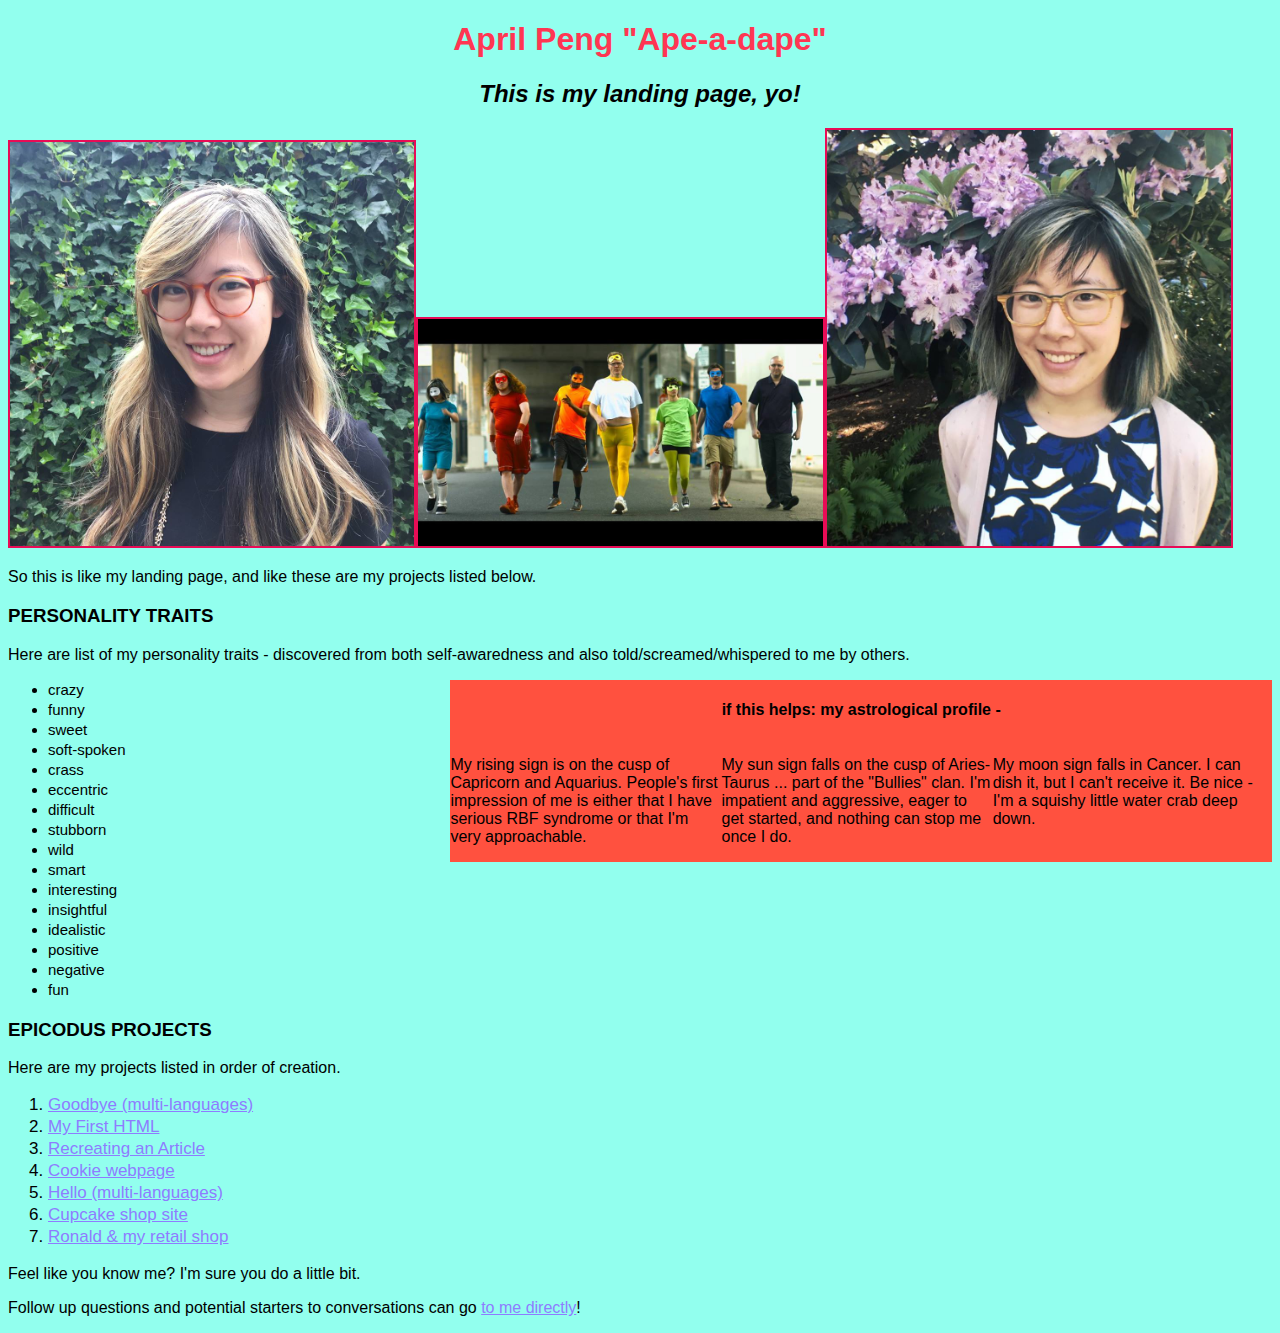
==== index.html @ a2ac8b07 "troubleshooted MD formatting in README and fixed img path and link issues in index.html" ====
<!DOCTYPE html>
<html>
  <head>
    <meta http-equiv="Content-Type" content="text/html; charset=UTF-8">
    <link href="css/styles.css" rel="stylesheet" type="text/css" media="all">
    <title>April Peng - Ape-a-dape</title>
  </head>
  <body>
    <h1>April Peng "Ape-a-dape"</h1>
    <h2>This is my landing page, yo!</h2>
      <div class="imagesTo">
        <img src="img/Ape1.jpg" alt="Ape Long Hair" class="images"><img src="img/ApeMiddle.jpg" alt="Ape Super Hero" class="images"><img src="img/Ape2.jpg" alt="Ape Short Hurr" class="images">
      </div>
      <p>So this is like my landing page, and like these are my projects listed below.</p>
    <h3>PERSONALITY TRAITS</h2>
      <p>Here are list of my personality traits - discovered from both self-awaredness and also told/screamed/whispered to me by others.</p>
        <div class="sidebar">
          <h4>if this helps: my astrological profile -</h4>
          <div class="columns">
            <p>My rising sign is on the cusp of Capricorn and Aquarius. People's first impression of me is either that I have serious RBF syndrome or that I'm very approachable.</p>
          </div>
          <div class="columns">
            <p>My sun sign falls on the cusp of Aries-Taurus ... part of the "Bullies" clan. I'm impatient and aggressive, eager to get started, and nothing can stop me once I do.</p>
          </div>
          <div class="columns">
            <p>My moon sign falls in Cancer. I can dish it, but I can't receive it. Be nice - I'm a squishy little water crab deep down.</p>
          </div>
        </div>
        <ul>
          <li>crazy</li>
          <li>funny</li>
          <li>sweet</li>
          <li>soft-spoken</li>
          <li>crass</li>
          <li>eccentric</li>
          <li>difficult</li>
          <li>stubborn</li>
          <li>wild</li>
          <li>smart</li>
          <li>interesting</li>
          <li>insightful</li>
          <li>idealistic</li>
          <li>positive</li>
          <li>negative</li>
          <li>fun</li>
        </ul>
    <h3>EPICODUS PROJECTS</h3>
      <p>Here are my projects listed in order of creation.</p>
        <ol>
          <li><a href="http://github.com/helloapro/goodbye">Goodbye (multi-languages)</a></li>
          <li><a href="http://github.com/helloapro/my-frst-html">My First HTML</a></li>
          <li><a href="http://github.com/helloapro/articleRecreation">Recreating an Article</a></li>
          <li><a href="http://helloapro.github.io/cookie-project">Cookie webpage</a></li>
          <li><a href="http://helloapro.github.io/hello-world">Hello (multi-languages)</a></li>
          <li><a href="http://helloapro.github.io/MayTheFourth">Cupcake shop site</a></li>
          <li><a href="http://helloapro.github.io/Pitted">Ronald & my retail shop</a></li>
        </ol>
    <p>Feel like you know me? I'm sure you do a little bit.</p>
    <p>Follow up questions and potential starters to conversations can go <a href="mailto:helloaprilpeng@gmail.com">to me directly</a>!
  </body>
</html>
---- css/styles.css ----
h1 {
  color: #FF3652;
  text-align: center;
}

h2 {
  font-style: italic;
  text-align: center;
}

h4 {
  text-align: center;
}

body {
  font-family: sans-serif;
  background-color: #92FFEE
}

ul {
  font-size: 15px;
  line-height: 20px;
}

ol {
  font-size: 17px;
  line-height: 22px;
}

a {
  color: #8E7CFF
}

.imagesTo {
  display: inline-block;
  image-orientation: center;
}

.images {
  width: 32%;
  border: 2px solid #E80C56;
  padding: 2px solid #E80C56;
}

.sidebar {
  width: 65%;
  float: right;
  background-color: #FF513F;
  margin-left: 15px
}

.columns {
  width: 33%;
  float: left;
}

.columns:hover {
  background-color: #FF7A69;
}
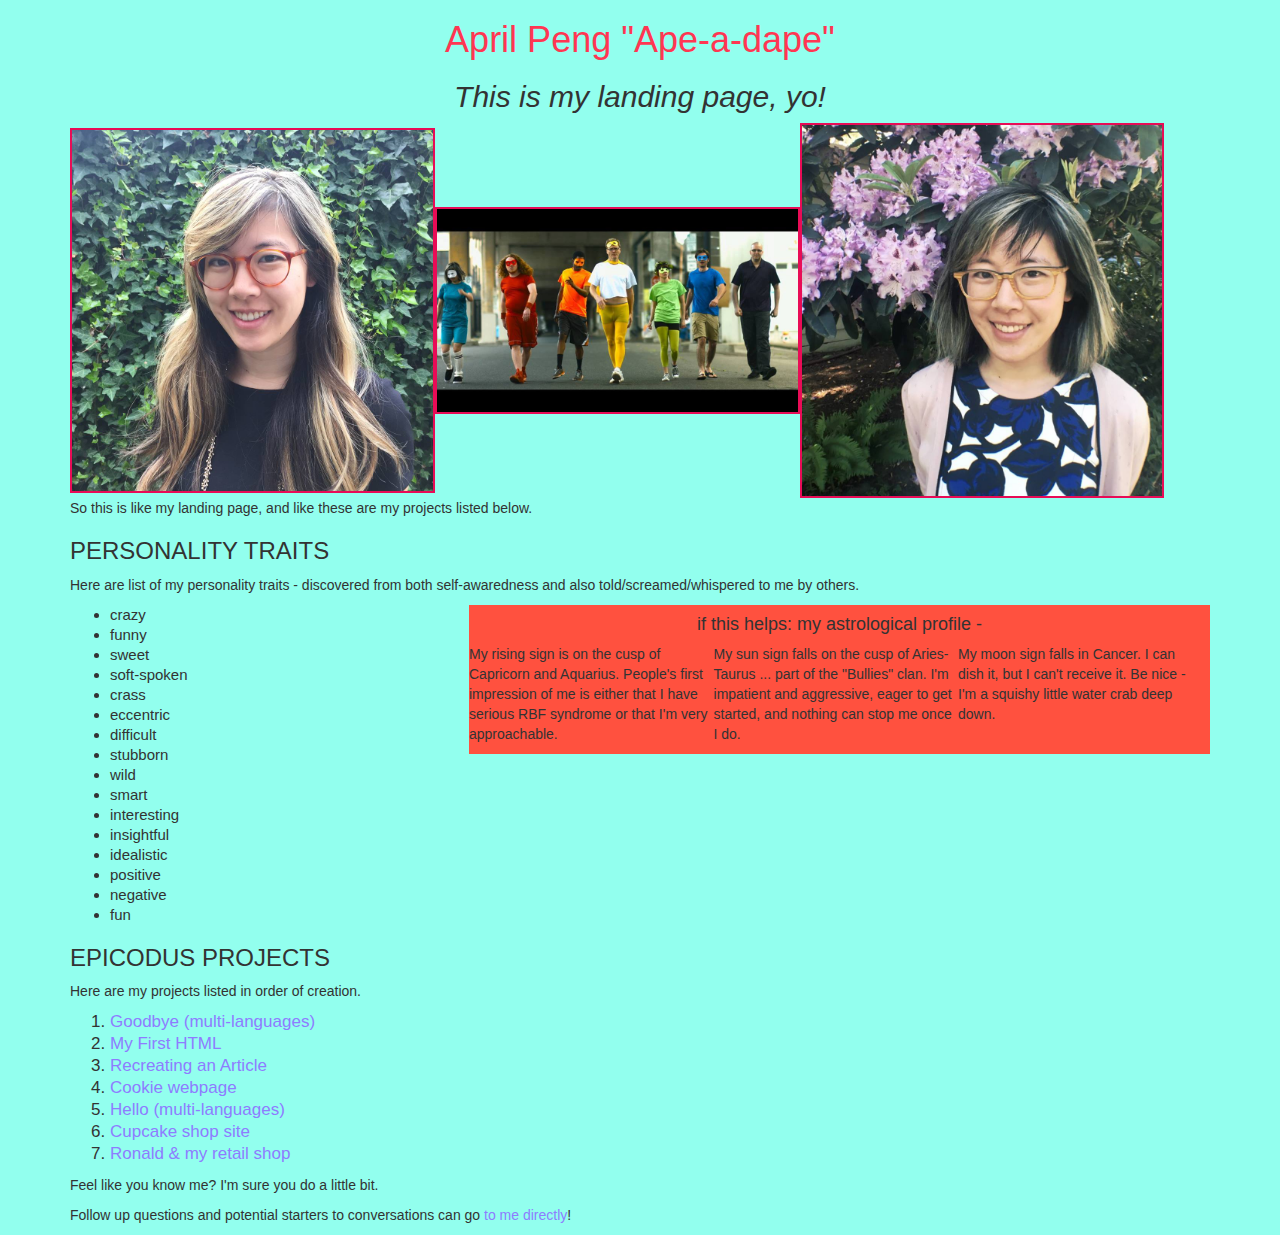
==== commit 1e4c3be8: "added bootstrap.css in css folder and referenced index.html. Added div class 'container' to index.ht" ====
--- a/index.html
+++ b/index.html
@@ -1,61 +1,63 @@
 <!DOCTYPE html>
 <html>
   <head>
-    <meta http-equiv="Content-Type" content="text/html; charset=UTF-8">
+    <link href="css/bootstrap.css" rel="stylesheet" type="text/css">
     <link href="css/styles.css" rel="stylesheet" type="text/css" media="all">
     <title>April Peng - Ape-a-dape</title>
   </head>
   <body>
-    <h1>April Peng "Ape-a-dape"</h1>
-    <h2>This is my landing page, yo!</h2>
-      <div class="imagesTo">
-        <img src="img/Ape1.jpg" alt="Ape Long Hair" class="images"><img src="img/ApeMiddle.jpg" alt="Ape Super Hero" class="images"><img src="img/Ape2.jpg" alt="Ape Short Hurr" class="images">
-      </div>
-      <p>So this is like my landing page, and like these are my projects listed below.</p>
-    <h3>PERSONALITY TRAITS</h2>
-      <p>Here are list of my personality traits - discovered from both self-awaredness and also told/screamed/whispered to me by others.</p>
-        <div class="sidebar">
-          <h4>if this helps: my astrological profile -</h4>
-          <div class="columns">
-            <p>My rising sign is on the cusp of Capricorn and Aquarius. People's first impression of me is either that I have serious RBF syndrome or that I'm very approachable.</p>
+    <div class="container">
+      <h1>April Peng "Ape-a-dape"</h1>
+      <h2>This is my landing page, yo!</h2>
+        <div class="imagesTo">
+          <img src="img/Ape1.jpg" alt="Ape Long Hair" class="images"><img src="img/ApeMiddle.jpg" alt="Ape Super Hero" class="images"><img src="img/Ape2.jpg" alt="Ape Short Hurr" class="images">
+        </div>
+        <p>So this is like my landing page, and like these are my projects listed below.</p>
+      <h3>PERSONALITY TRAITS</h2>
+        <p>Here are list of my personality traits - discovered from both self-awaredness and also told/screamed/whispered to me by others.</p>
+          <div class="sidebar">
+            <h4>if this helps: my astrological profile -</h4>
+            <div class="columns">
+              <p>My rising sign is on the cusp of Capricorn and Aquarius. People's first impression of me is either that I have serious RBF syndrome or that I'm very approachable.</p>
+            </div>
+            <div class="columns">
+              <p>My sun sign falls on the cusp of Aries-Taurus ... part of the "Bullies" clan. I'm impatient and aggressive, eager to get started, and nothing can stop me once I do.</p>
+            </div>
+            <div class="columns">
+              <p>My moon sign falls in Cancer. I can dish it, but I can't receive it. Be nice - I'm a squishy little water crab deep down.</p>
+            </div>
           </div>
-          <div class="columns">
-            <p>My sun sign falls on the cusp of Aries-Taurus ... part of the "Bullies" clan. I'm impatient and aggressive, eager to get started, and nothing can stop me once I do.</p>
-          </div>
-          <div class="columns">
-            <p>My moon sign falls in Cancer. I can dish it, but I can't receive it. Be nice - I'm a squishy little water crab deep down.</p>
-          </div>
-        </div>
-        <ul>
-          <li>crazy</li>
-          <li>funny</li>
-          <li>sweet</li>
-          <li>soft-spoken</li>
-          <li>crass</li>
-          <li>eccentric</li>
-          <li>difficult</li>
-          <li>stubborn</li>
-          <li>wild</li>
-          <li>smart</li>
-          <li>interesting</li>
-          <li>insightful</li>
-          <li>idealistic</li>
-          <li>positive</li>
-          <li>negative</li>
-          <li>fun</li>
-        </ul>
-    <h3>EPICODUS PROJECTS</h3>
-      <p>Here are my projects listed in order of creation.</p>
-        <ol>
-          <li><a href="http://github.com/helloapro/goodbye">Goodbye (multi-languages)</a></li>
-          <li><a href="http://github.com/helloapro/my-frst-html">My First HTML</a></li>
-          <li><a href="http://github.com/helloapro/articleRecreation">Recreating an Article</a></li>
-          <li><a href="http://helloapro.github.io/cookie-project">Cookie webpage</a></li>
-          <li><a href="http://helloapro.github.io/hello-world">Hello (multi-languages)</a></li>
-          <li><a href="http://helloapro.github.io/MayTheFourth">Cupcake shop site</a></li>
-          <li><a href="http://helloapro.github.io/Pitted">Ronald & my retail shop</a></li>
-        </ol>
-    <p>Feel like you know me? I'm sure you do a little bit.</p>
-    <p>Follow up questions and potential starters to conversations can go <a href="mailto:helloaprilpeng@gmail.com">to me directly</a>!
+          <ul>
+            <li>crazy</li>
+            <li>funny</li>
+            <li>sweet</li>
+            <li>soft-spoken</li>
+            <li>crass</li>
+            <li>eccentric</li>
+            <li>difficult</li>
+            <li>stubborn</li>
+            <li>wild</li>
+            <li>smart</li>
+            <li>interesting</li>
+            <li>insightful</li>
+            <li>idealistic</li>
+            <li>positive</li>
+            <li>negative</li>
+            <li>fun</li>
+          </ul>
+      <h3>EPICODUS PROJECTS</h3>
+        <p>Here are my projects listed in order of creation.</p>
+          <ol>
+            <li><a href="http://github.com/helloapro/goodbye">Goodbye (multi-languages)</a></li>
+            <li><a href="http://github.com/helloapro/my-frst-html">My First HTML</a></li>
+            <li><a href="http://github.com/helloapro/articleRecreation">Recreating an Article</a></li>
+            <li><a href="http://helloapro.github.io/cookie-project">Cookie webpage</a></li>
+            <li><a href="http://helloapro.github.io/hello-world">Hello (multi-languages)</a></li>
+            <li><a href="http://helloapro.github.io/MayTheFourth">Cupcake shop site</a></li>
+            <li><a href="http://helloapro.github.io/Pitted">Ronald & my retail shop</a></li>
+          </ol>
+      <p>Feel like you know me? I'm sure you do a little bit.</p>
+      <p>Follow up questions and potential starters to conversations can go <a href="mailto:helloaprilpeng@gmail.com">to me directly</a>!
+    </div>
   </body>
 </html>
--- a/css/styles.css
+++ b/css/styles.css
@@ -13,7 +13,6 @@
 }
 
 body {
-  font-family: sans-serif;
   background-color: #92FFEE
 }
 
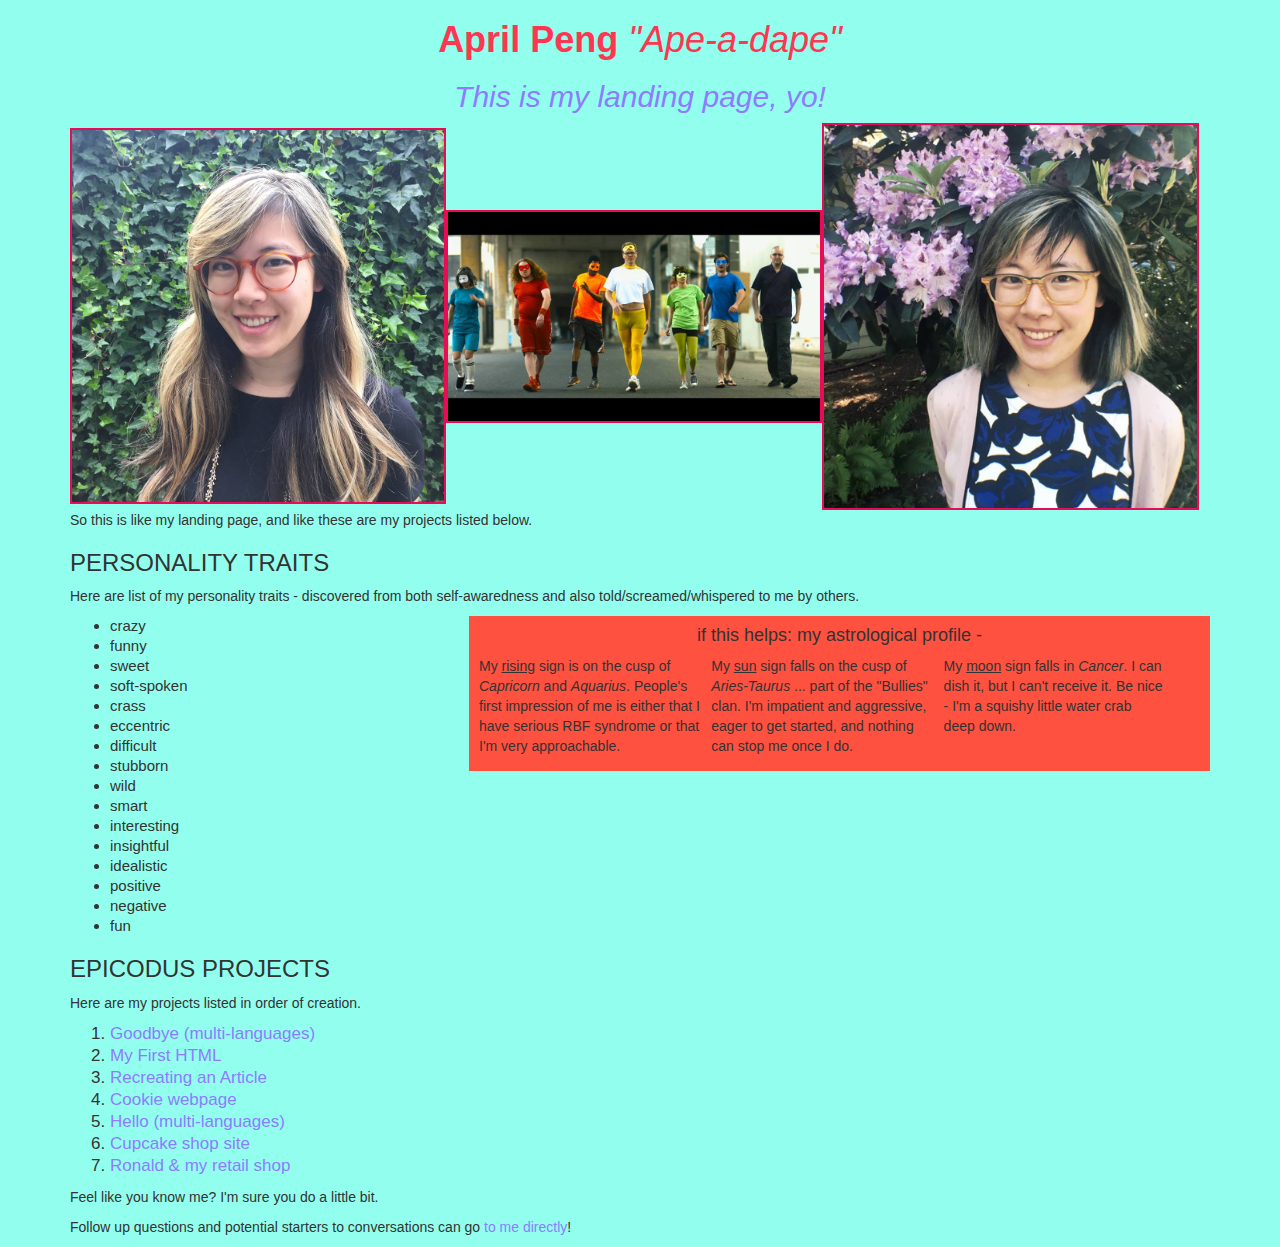
==== commit 301634d3: "add missing content on README: author, project title and description, link to my landing page. Fix i" ====
--- a/index.html
+++ b/index.html
@@ -7,55 +7,55 @@
   </head>
   <body>
     <div class="container">
-      <h1>April Peng "Ape-a-dape"</h1>
+      <h1><strong>April Peng</strong> <em>"Ape-a-dape"</em></h1>
       <h2>This is my landing page, yo!</h2>
-        <div class="imagesTo">
-          <img src="img/Ape1.jpg" alt="Ape Long Hair" class="images"><img src="img/ApeMiddle.jpg" alt="Ape Super Hero" class="images"><img src="img/Ape2.jpg" alt="Ape Short Hurr" class="images">
+      <div class="imagesTo">
+        <img src="img/Ape1.jpg" alt="Ape Long Hair" class="images"><img src="img/ApeMiddle.jpg" alt="Ape Super Hero" class="images"><img src="img/Ape2.jpg" alt="Ape Short Hurr" class="images">
+      </div>
+      <p>So this is like my landing page, and like these are my projects listed below.</p>
+      <h3>PERSONALITY TRAITS</h2>
+      <p>Here are list of my personality traits - discovered from both self-awaredness and also told/screamed/whispered to me by others.</p>
+      <div class="sidebar">
+        <h4>if this helps: my astrological profile -</h4>
+        <div class="columns">
+          <p>My <span class="sign-type">rising</span> sign is on the cusp of <span class="sign">Capricorn</span> and <span class="sign">Aquarius</span>. People's first impression of me is either that I have serious RBF syndrome or that I'm very approachable.</p>
         </div>
-        <p>So this is like my landing page, and like these are my projects listed below.</p>
-      <h3>PERSONALITY TRAITS</h2>
-        <p>Here are list of my personality traits - discovered from both self-awaredness and also told/screamed/whispered to me by others.</p>
-          <div class="sidebar">
-            <h4>if this helps: my astrological profile -</h4>
-            <div class="columns">
-              <p>My rising sign is on the cusp of Capricorn and Aquarius. People's first impression of me is either that I have serious RBF syndrome or that I'm very approachable.</p>
-            </div>
-            <div class="columns">
-              <p>My sun sign falls on the cusp of Aries-Taurus ... part of the "Bullies" clan. I'm impatient and aggressive, eager to get started, and nothing can stop me once I do.</p>
-            </div>
-            <div class="columns">
-              <p>My moon sign falls in Cancer. I can dish it, but I can't receive it. Be nice - I'm a squishy little water crab deep down.</p>
-            </div>
-          </div>
-          <ul>
-            <li>crazy</li>
-            <li>funny</li>
-            <li>sweet</li>
-            <li>soft-spoken</li>
-            <li>crass</li>
-            <li>eccentric</li>
-            <li>difficult</li>
-            <li>stubborn</li>
-            <li>wild</li>
-            <li>smart</li>
-            <li>interesting</li>
-            <li>insightful</li>
-            <li>idealistic</li>
-            <li>positive</li>
-            <li>negative</li>
-            <li>fun</li>
-          </ul>
+        <div class="columns">
+          <p>My <span class="sign-type">sun</span> sign falls on the cusp of <span class="sign">Aries-Taurus</span> ... part of the "Bullies" clan. I'm impatient and aggressive, eager to get started, and nothing can stop me once I do.</p>
+        </div>
+        <div class="columns">
+          <p>My <span class="sign-type">moon</span> sign falls in <span class="sign">Cancer</span>. I can dish it, but I can't receive it. Be nice - I'm a squishy little water crab deep down.</p>
+        </div>
+      </div>
+      <ul>
+        <li>crazy</li>
+        <li>funny</li>
+        <li>sweet</li>
+        <li>soft-spoken</li>
+        <li>crass</li>
+        <li>eccentric</li>
+        <li>difficult</li>
+        <li>stubborn</li>
+        <li>wild</li>
+        <li>smart</li>
+        <li>interesting</li>
+        <li>insightful</li>
+        <li>idealistic</li>
+        <li>positive</li>
+        <li>negative</li>
+        <li>fun</li>
+      </ul>
       <h3>EPICODUS PROJECTS</h3>
-        <p>Here are my projects listed in order of creation.</p>
-          <ol>
-            <li><a href="http://github.com/helloapro/goodbye">Goodbye (multi-languages)</a></li>
-            <li><a href="http://github.com/helloapro/my-frst-html">My First HTML</a></li>
-            <li><a href="http://github.com/helloapro/articleRecreation">Recreating an Article</a></li>
-            <li><a href="http://helloapro.github.io/cookie-project">Cookie webpage</a></li>
-            <li><a href="http://helloapro.github.io/hello-world">Hello (multi-languages)</a></li>
-            <li><a href="http://helloapro.github.io/MayTheFourth">Cupcake shop site</a></li>
-            <li><a href="http://helloapro.github.io/Pitted">Ronald & my retail shop</a></li>
-          </ol>
+      <p>Here are my projects listed in order of creation.</p>
+      <ol>
+        <li><a href="http://github.com/helloapro/goodbye">Goodbye (multi-languages)</a></li>
+        <li><a href="http://github.com/helloapro/my-frst-html">My First HTML</a></li>
+        <li><a href="http://github.com/helloapro/articleRecreation">Recreating an Article</a></li>
+        <li><a href="http://helloapro.github.io/cookie-project">Cookie webpage</a></li>
+        <li><a href="http://helloapro.github.io/hello-world">Hello (multi-languages)</a></li>
+        <li><a href="http://helloapro.github.io/MayTheFourth">Cupcake shop site</a></li>
+        <li><a href="http://helloapro.github.io/Pitted">Ronald & my retail shop</a></li>
+      </ol>
       <p>Feel like you know me? I'm sure you do a little bit.</p>
       <p>Follow up questions and potential starters to conversations can go <a href="mailto:helloaprilpeng@gmail.com">to me directly</a>!
     </div>
--- a/css/styles.css
+++ b/css/styles.css
@@ -4,8 +4,9 @@
 }
 
 h2 {
+  text-align: center;
   font-style: italic;
-  text-align: center;
+  color: #8E7CFF;
 }
 
 h4 {
@@ -30,13 +31,21 @@
   color: #8E7CFF
 }
 
+.sign-type {
+  text-decoration: underline;
+}
+
+.sign {
+  font-style: oblique;
+}
+
 .imagesTo {
   display: inline-block;
   image-orientation: center;
 }
 
 .images {
-  width: 32%;
+  width: 33%;
   border: 2px solid #E80C56;
   padding: 2px solid #E80C56;
 }
@@ -49,10 +58,21 @@
 }
 
 .columns {
-  width: 33%;
+  width: 30%;
+  margin-left: 10px;
+  margin-bottom: 5px;
   float: left;
 }
 
 .columns:hover {
   background-color: #FF7A69;
 }
+
+/* Media Queries*/
+
+/* Phones to Tablets */
+
+@media screen and (min-width: 481 px) {
+
+
+}
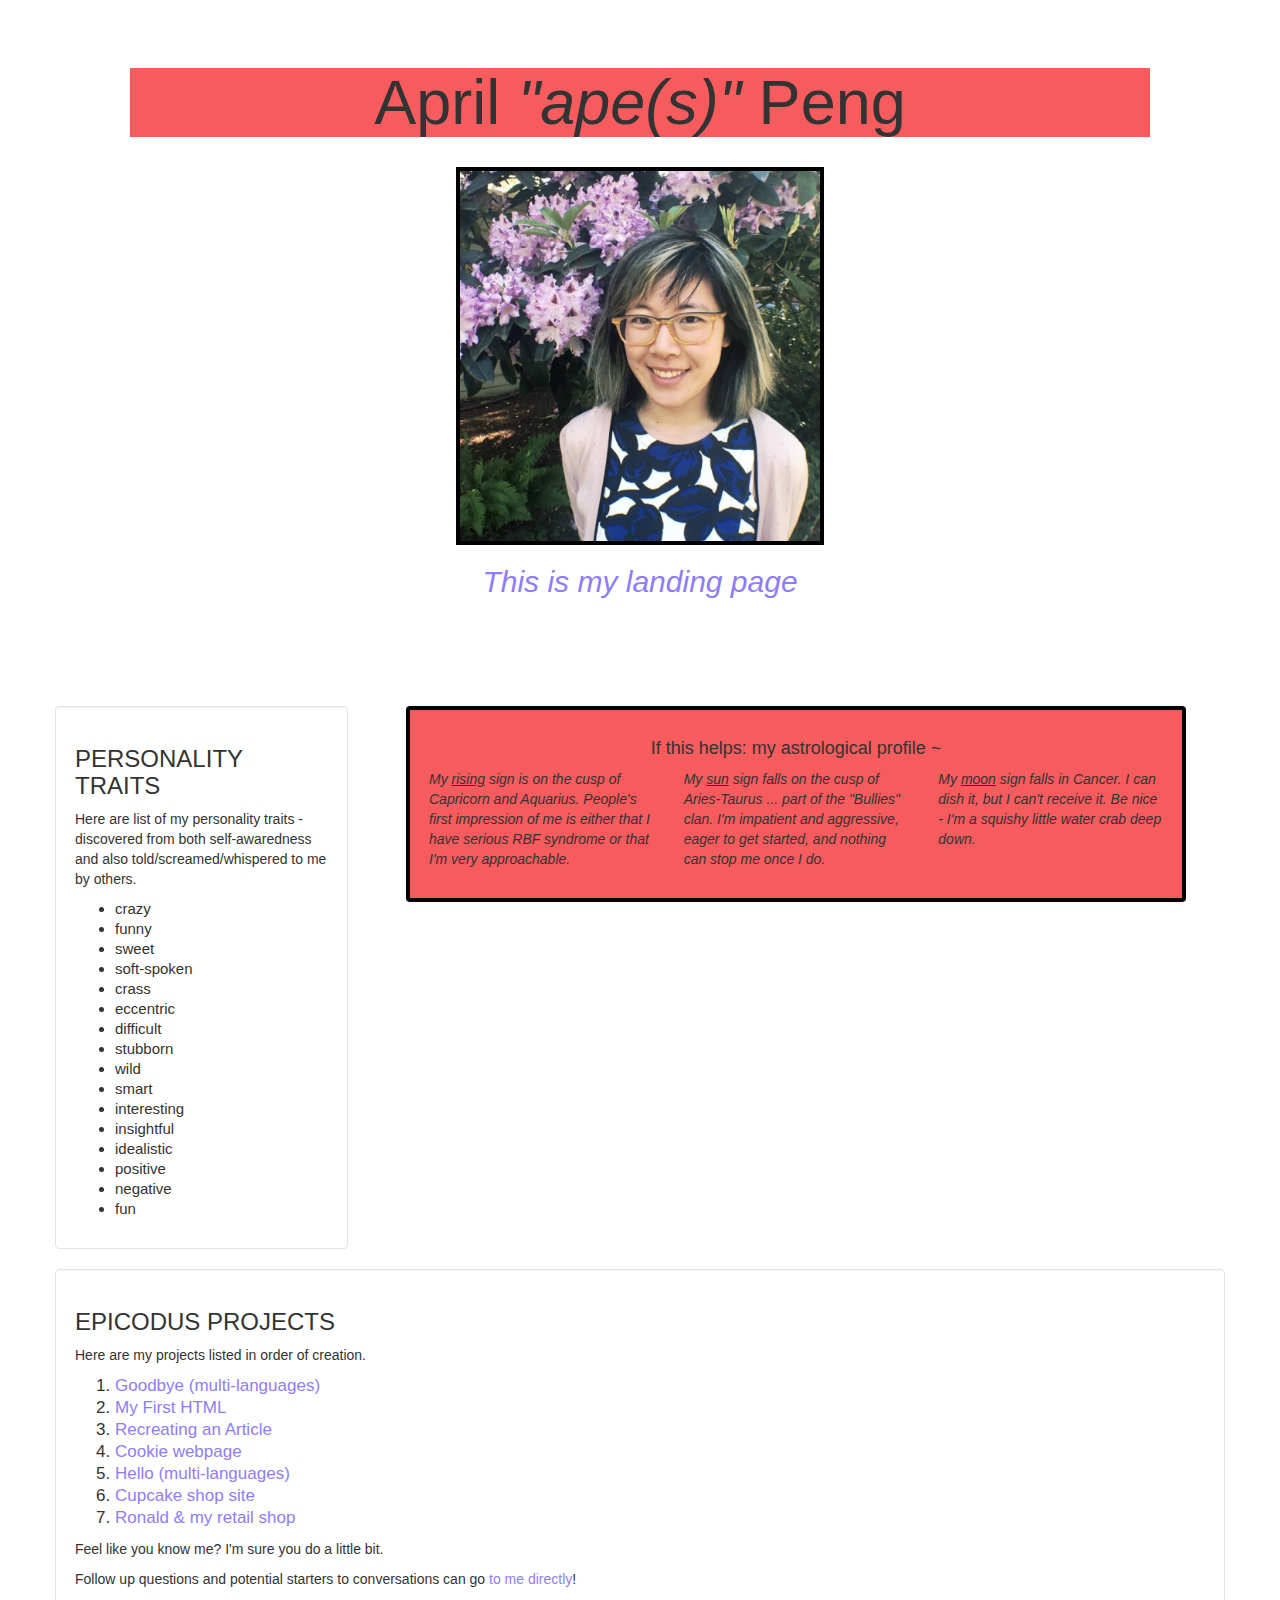
==== commit 29ef56f6: "update styling to less ugliness" ====
--- a/index.html
+++ b/index.html
@@ -7,57 +7,70 @@
   </head>
   <body>
     <div class="container">
-      <h1><strong>April Peng</strong> <em>"Ape-a-dape"</em></h1>
-      <h2>This is my landing page, yo!</h2>
-      <div class="imagesTo">
-        <img src="img/Ape1.jpg" alt="Ape Long Hair" class="images"><img src="img/ApeMiddle.jpg" alt="Ape Super Hero" class="images"><img src="img/Ape2.jpg" alt="Ape Short Hurr" class="images">
+      <div class="jumbotron white">
+        <h1 class="red">April <em>"ape(s)"</em> Peng</h1>
+        <br>
+        <div>
+          <img src="img/Ape2.jpg" alt="Ape Short Hurr" class="images">
+        </div>
+        <h2>This is my landing page</h2>
       </div>
-      <p>So this is like my landing page, and like these are my projects listed below.</p>
-      <h3>PERSONALITY TRAITS</h2>
-      <p>Here are list of my personality traits - discovered from both self-awaredness and also told/screamed/whispered to me by others.</p>
-      <div class="sidebar">
-        <h4>if this helps: my astrological profile -</h4>
-        <div class="columns">
-          <p>My <span class="sign-type">rising</span> sign is on the cusp of <span class="sign">Capricorn</span> and <span class="sign">Aquarius</span>. People's first impression of me is either that I have serious RBF syndrome or that I'm very approachable.</p>
+      <br>
+      <div class="row">
+        <div class="col-sm-3 well white well-right">
+          <h3>PERSONALITY TRAITS</h2>
+          <p>Here are list of my personality traits - discovered from both self-awaredness and also told/screamed/whispered to me by others.</p>
+          <ul>
+            <li>crazy</li>
+            <li>funny</li>
+            <li>sweet</li>
+            <li>soft-spoken</li>
+            <li>crass</li>
+            <li>eccentric</li>
+            <li>difficult</li>
+            <li>stubborn</li>
+            <li>wild</li>
+            <li>smart</li>
+            <li>interesting</li>
+            <li>insightful</li>
+            <li>idealistic</li>
+            <li>positive</li>
+            <li>negative</li>
+            <li>fun</li>
+          </ul>
         </div>
-        <div class="columns">
-          <p>My <span class="sign-type">sun</span> sign falls on the cusp of <span class="sign">Aries-Taurus</span> ... part of the "Bullies" clan. I'm impatient and aggressive, eager to get started, and nothing can stop me once I do.</p>
-        </div>
-        <div class="columns">
-          <p>My <span class="sign-type">moon</span> sign falls in <span class="sign">Cancer</span>. I can dish it, but I can't receive it. Be nice - I'm a squishy little water crab deep down.</p>
+        <div class="col-sm-8 red well black-border pull-left">
+          <div class="row">
+            <h4>If this helps: my astrological profile ~ </h4>
+            <div class="col-sm-4 sign">
+              <p>My <span class="sign-type">rising</span> sign is on the cusp of <span class="sign">Capricorn</span> and <span class="sign">Aquarius</span>. People's first impression of me is either that I have serious RBF syndrome or that I'm very approachable.</p>
+            </div>
+            <div class="col-sm-4 sign">
+              <p>My <span class="sign-type">sun</span> sign falls on the cusp of <span class="sign">Aries-Taurus</span> ... part of the "Bullies" clan. I'm impatient and aggressive, eager to get started, and nothing can stop me once I do.</p>
+            </div>
+            <div class="col-sm-4 sign">
+              <p>My <span class="sign-type">moon</span> sign falls in <span class="sign">Cancer</span>. I can dish it, but I can't receive it. Be nice - I'm a squishy little water crab deep down.</p>
+            </div>
+          </div>
         </div>
       </div>
-      <ul>
-        <li>crazy</li>
-        <li>funny</li>
-        <li>sweet</li>
-        <li>soft-spoken</li>
-        <li>crass</li>
-        <li>eccentric</li>
-        <li>difficult</li>
-        <li>stubborn</li>
-        <li>wild</li>
-        <li>smart</li>
-        <li>interesting</li>
-        <li>insightful</li>
-        <li>idealistic</li>
-        <li>positive</li>
-        <li>negative</li>
-        <li>fun</li>
-      </ul>
-      <h3>EPICODUS PROJECTS</h3>
-      <p>Here are my projects listed in order of creation.</p>
-      <ol>
-        <li><a href="http://github.com/helloapro/goodbye">Goodbye (multi-languages)</a></li>
-        <li><a href="http://github.com/helloapro/my-frst-html">My First HTML</a></li>
-        <li><a href="http://github.com/helloapro/articleRecreation">Recreating an Article</a></li>
-        <li><a href="http://helloapro.github.io/cookie-project">Cookie webpage</a></li>
-        <li><a href="http://helloapro.github.io/hello-world">Hello (multi-languages)</a></li>
-        <li><a href="http://helloapro.github.io/MayTheFourth">Cupcake shop site</a></li>
-        <li><a href="http://helloapro.github.io/Pitted">Ronald & my retail shop</a></li>
-      </ol>
-      <p>Feel like you know me? I'm sure you do a little bit.</p>
-      <p>Follow up questions and potential starters to conversations can go <a href="mailto:helloaprilpeng@gmail.com">to me directly</a>!
-    </div>
+
+      <div class="row project-list well white">
+        <h3>EPICODUS PROJECTS</h3>
+        <p>Here are my projects listed in order of creation.</p>
+        <ol>
+          <li><a href="http://github.com/helloapro/goodbye">Goodbye (multi-languages)</a></li>
+          <li><a href="http://github.com/helloapro/my-frst-html">My First HTML</a></li>
+          <li><a href="http://github.com/helloapro/articleRecreation">Recreating an Article</a></li>
+          <li><a href="http://helloapro.github.io/cookie-project">Cookie webpage</a></li>
+          <li><a href="http://helloapro.github.io/hello-world">Hello (multi-languages)</a></li>
+          <li><a href="http://helloapro.github.io/MayTheFourth">Cupcake shop site</a></li>
+          <li><a href="http://helloapro.github.io/Pitted">Ronald & my retail shop</a></li>
+        </ol>
+        <p>Feel like you know me? I'm sure you do a little bit.</p>
+        <p>Follow up questions and potential starters to conversations can go <a href="mailto:helloaprilpeng@gmail.com">to me directly</a>!
+      </div>
+      <br>
+    </div><!--closes container-->
   </body>
 </html>
--- a/css/styles.css
+++ b/css/styles.css
@@ -1,5 +1,4 @@
 h1 {
-  color: #FF3652;
   text-align: center;
 }
 
@@ -14,7 +13,13 @@
 }
 
 body {
-  background-color: #92FFEE
+  background-image: url("https://static.pexels.com/photos/2988/pattern-triangles.jpg");
+  background-position: center;
+  background-size: contain;
+}
+
+.white {
+  background-color: rgba(255, 255, 255, 0.8) !important;
 }
 
 ul {
@@ -31,6 +36,14 @@
   color: #8E7CFF
 }
 
+.well-right {
+  text-align: left;
+}
+
+.pull-left {
+  margin-left: 5%;
+}
+
 .sign-type {
   text-decoration: underline;
 }
@@ -39,32 +52,23 @@
   font-style: oblique;
 }
 
-.imagesTo {
-  display: inline-block;
-  image-orientation: center;
+.images {
+  margin-left: 32%;
+  width: 36%;
+  border: 4px solid black;
+  padding: 4px solid black;
 }
 
-.images {
-  width: 33%;
-  border: 2px solid #E80C56;
-  padding: 2px solid #E80C56;
+.black-border {
+  border: 4px solid black;
+  padding: 4px solid black;
 }
 
-.sidebar {
-  width: 65%;
-  float: right;
-  background-color: #FF513F;
-  margin-left: 15px
+.red {
+  background-color: rgba(244, 51, 54, 0.8);
 }
 
-.columns {
-  width: 30%;
-  margin-left: 10px;
-  margin-bottom: 5px;
-  float: left;
-}
-
-.columns:hover {
+.sign:hover {
   background-color: #FF7A69;
 }
 
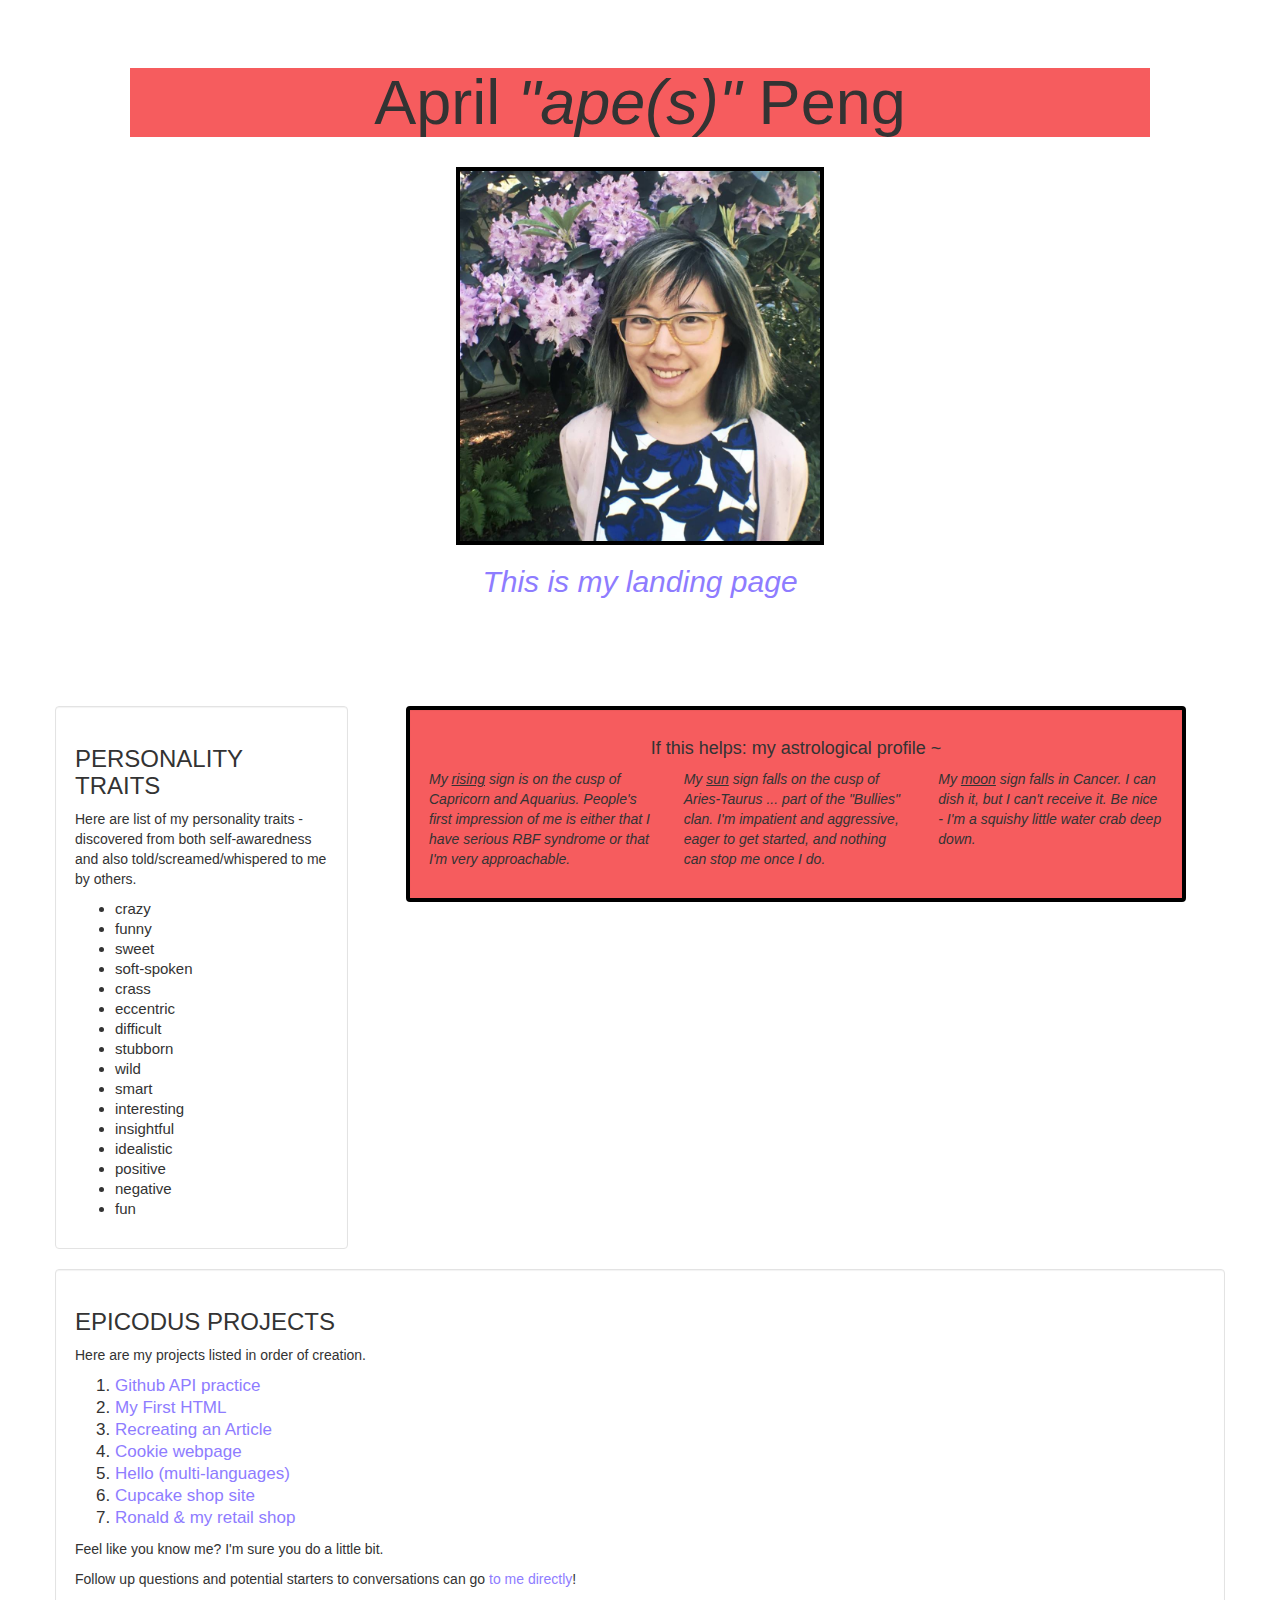
==== commit 1da9226b: "update project list" ====
--- a/index.html
+++ b/index.html
@@ -59,7 +59,7 @@
         <h3>EPICODUS PROJECTS</h3>
         <p>Here are my projects listed in order of creation.</p>
         <ol>
-          <li><a href="http://github.com/helloapro/goodbye">Goodbye (multi-languages)</a></li>
+          <li><a href="https://helloapro.github.io/js-cr1">Github API practice</a></li>
           <li><a href="http://github.com/helloapro/my-frst-html">My First HTML</a></li>
           <li><a href="http://github.com/helloapro/articleRecreation">Recreating an Article</a></li>
           <li><a href="http://helloapro.github.io/cookie-project">Cookie webpage</a></li>
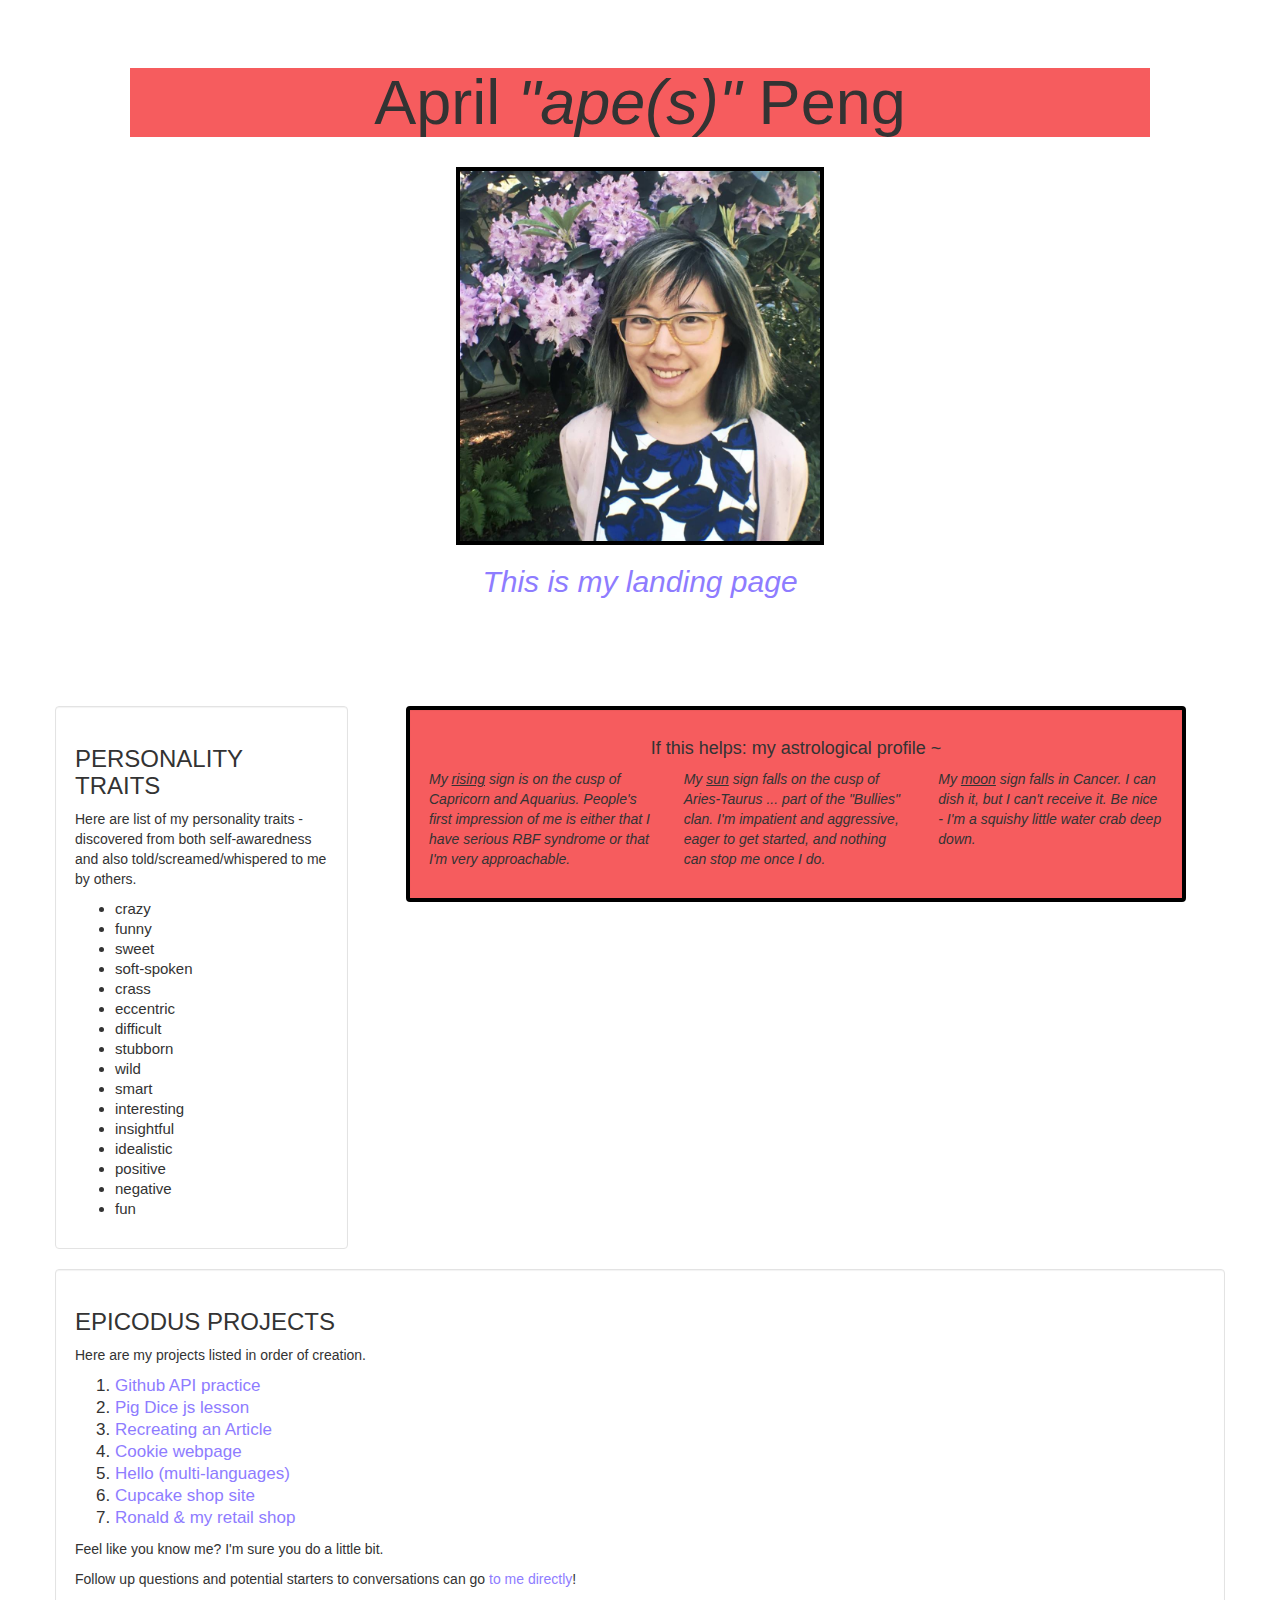
==== commit 5ae645d9: "update project list" ====
--- a/index.html
+++ b/index.html
@@ -60,7 +60,7 @@
         <p>Here are my projects listed in order of creation.</p>
         <ol>
           <li><a href="https://helloapro.github.io/js-cr1">Github API practice</a></li>
-          <li><a href="http://github.com/helloapro/my-frst-html">My First HTML</a></li>
+          <li><a href="http://https://helloapro.github.io/pig-dice/">Pig Dice js lesson</a></li>
           <li><a href="http://github.com/helloapro/articleRecreation">Recreating an Article</a></li>
           <li><a href="http://helloapro.github.io/cookie-project">Cookie webpage</a></li>
           <li><a href="http://helloapro.github.io/hello-world">Hello (multi-languages)</a></li>
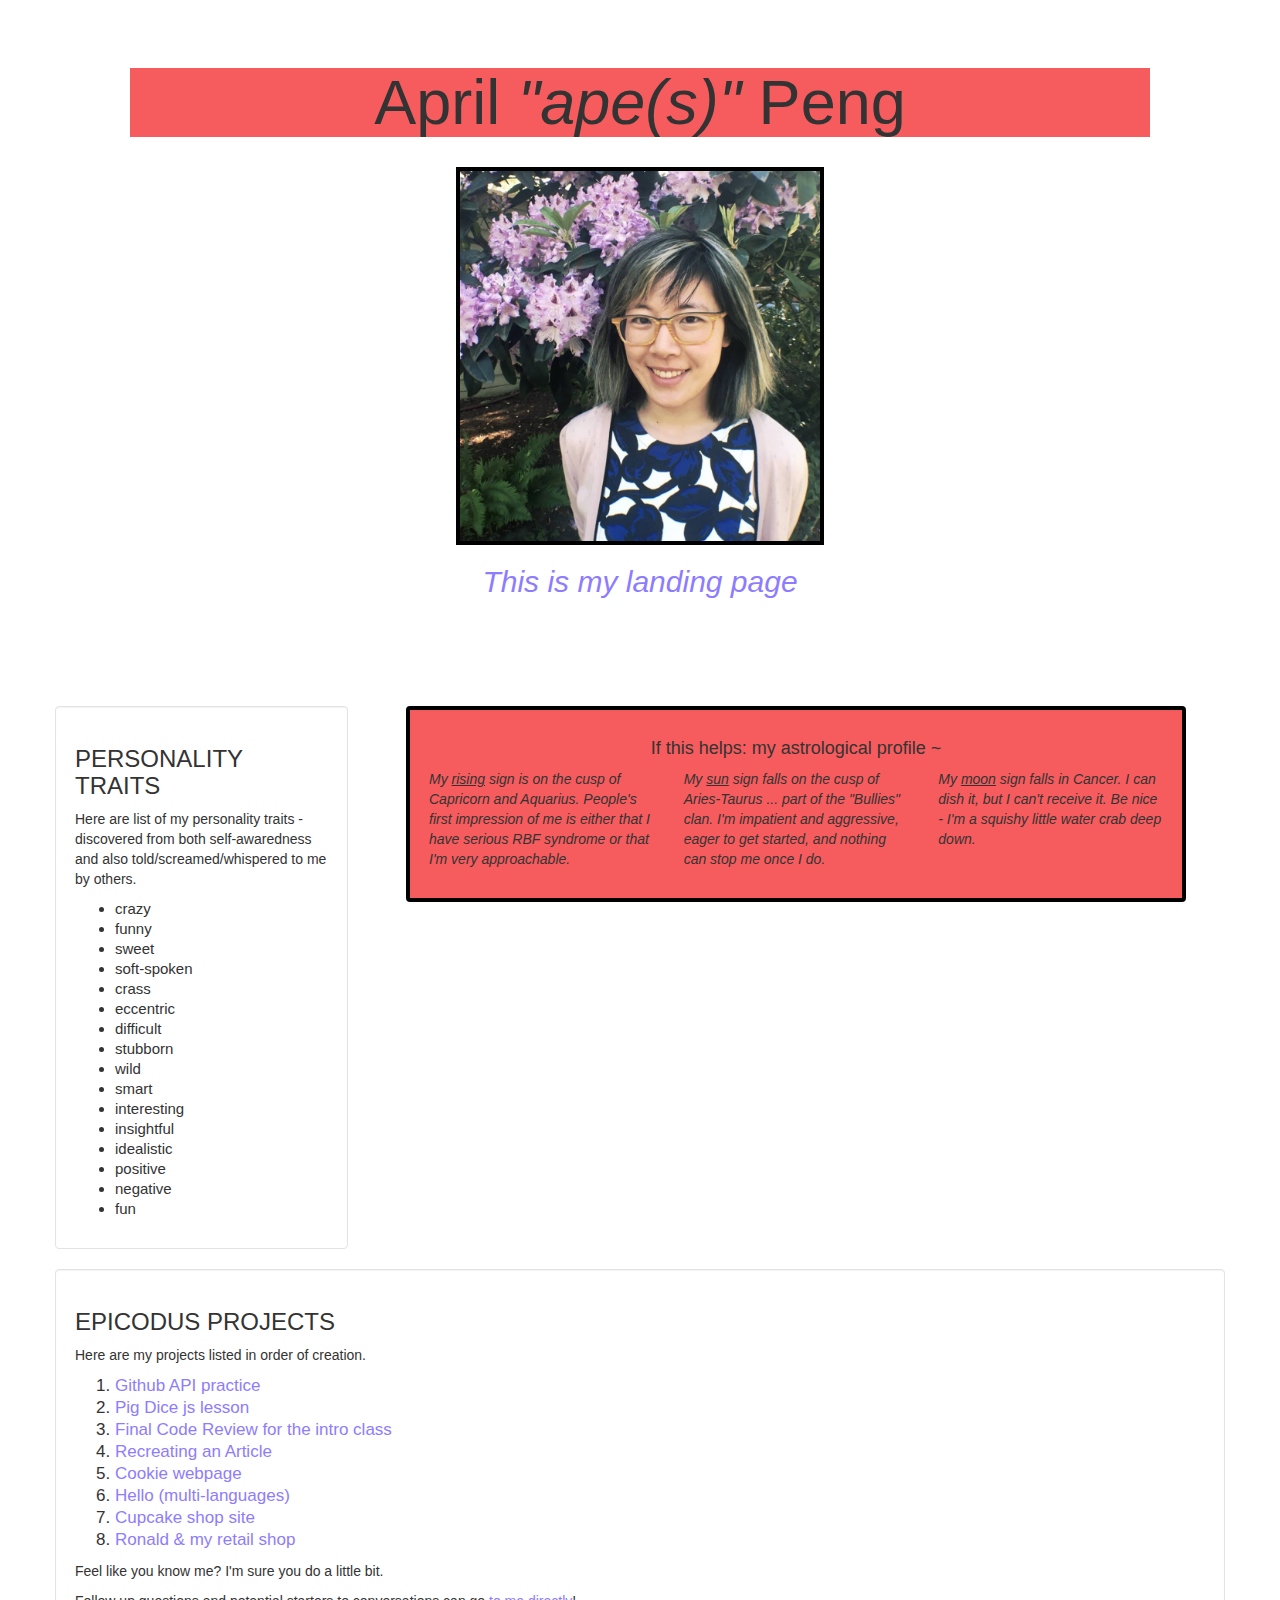
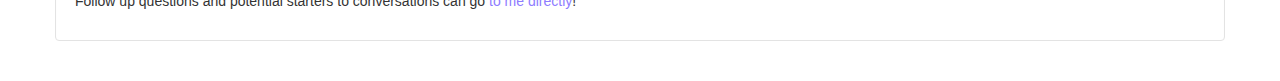
==== commit bc0b488a: "update project list" ====
--- a/index.html
+++ b/index.html
@@ -61,6 +61,7 @@
         <ol>
           <li><a href="https://helloapro.github.io/js-cr1">Github API practice</a></li>
           <li><a href="http://https://helloapro.github.io/pig-dice/">Pig Dice js lesson</a></li>
+          <li><a href="https://helloapro.github.io/finalCodeReview">Final Code Review for the intro class</a></li>
           <li><a href="http://github.com/helloapro/articleRecreation">Recreating an Article</a></li>
           <li><a href="http://helloapro.github.io/cookie-project">Cookie webpage</a></li>
           <li><a href="http://helloapro.github.io/hello-world">Hello (multi-languages)</a></li>
